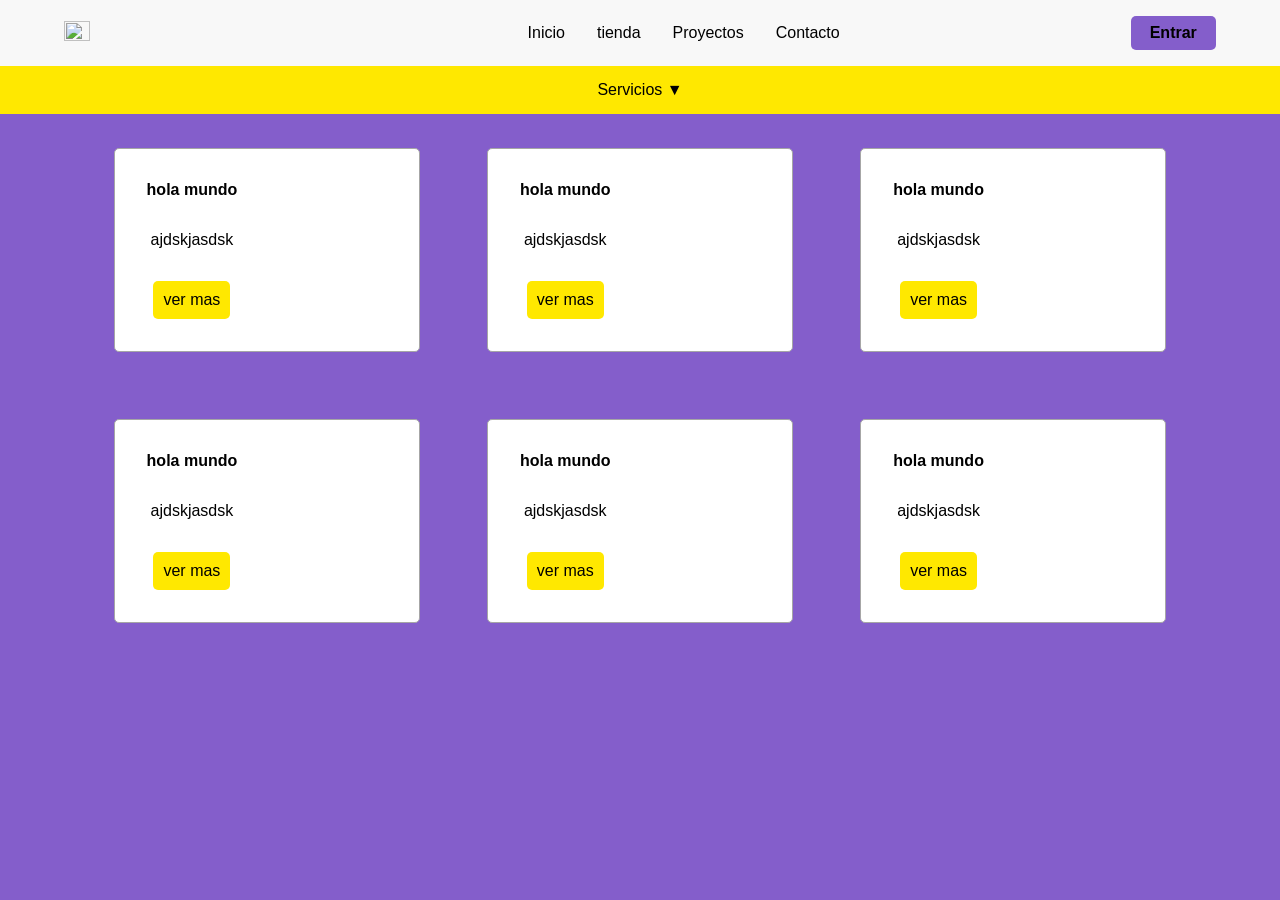
==== tienda.html @ 36e4870b "0.0.5" ====
<!DOCTYPE html>
<html lang="en">
<head>
    <meta charset="UTF-8">
    <meta name="CarolCrafters" content="width=device-width, initial-scale=1.0">
    <title>Document</title>
    <link rel="stylesheet" href="stylos.css">
</head>
<body>
   <nav class="navbar">
    <img src="/img/logo carol png 1.svg" alt="" height="100%" width="15%">
    <ul class="nav-links">
        <li><a href="/crafter.html">Inicio</a></li>
        <li><a href="/tienda.html">tienda</a></li>
        <li><a href="#">Proyectos</a></li>
        <li><a href="/contatos.html">Contacto</a></li>
    </ul>
    <button class="btn-login">Entrar</button>
</nav>

<nav class="navbar-2">
  <ul class="menu-principal">
    <li class="dropdown">
      <a href="#" class="dropbtn">Servicios ▼</a>
      <ul class="dropdown-content">
        <li><a href="#">Diseños</a></li>
        <li><a href="#">libros</a></li>
        <li><a href="#">Topers</a></li>
      </ul>
    </li>
  </ul>
</nav>

<section class="venta-1">
    <div class="trj-1">
        <div class="trj-2">      
            <h1 style="margin: 1rem;">hola mundo</h1>
            <p style="margin: 1rem;" width="100%">ajdskjasdsk</p>
            <button style="margin: 1rem;" class="b-t">ver mas</button>
        </div>
        <img src="/img/logo carol png 1.svg" alt="" min-width="5rem"  width="50%">
    </div>
     <div class="trj-1">
        <div class="trj-2">      
            <h1 style="margin: 1rem;">hola mundo</h1>
            <p style="margin: 1rem;" width="100%">ajdskjasdsk</p>
            <button style="margin: 1rem;" class="b-t">ver mas</button>
        </div>
        <img src="/img/logo carol png 1.svg" alt="" min-width="5rem"  width="50%">
    </div>
     <div class="trj-1">
        <div class="trj-2">      
            <h1 style="margin: 1rem;">hola mundo</h1>
            <p style="margin: 1rem;" width="100%">ajdskjasdsk</p>
            <button style="margin: 1rem;" class="b-t">ver mas</button>
        </div>
        <img src="/img/logo carol png 1.svg" alt="" min-width="5rem"  width="50%">
    </div>
</section>

<section class="venta-1">
    <div class="trj-1">
        <div class="trj-2">      
            <h1 style="margin: 1rem;">hola mundo</h1>
            <p style="margin: 1rem;" width="100%">ajdskjasdsk</p>
            <button style="margin: 1rem;" class="b-t">ver mas</button>
        </div>
        <img src="/img/logo carol png 1.svg" alt="" min-width="5rem"  width="50%">
    </div>
     <div class="trj-1">
        <div class="trj-2">      
            <h1 style="margin: 1rem;">hola mundo</h1>
            <p style="margin: 1rem;" width="100%">ajdskjasdsk</p>
            <button style="margin: 1rem;" class="b-t">ver mas</button>
        </div>
        <img src="/img/logo carol png 1.svg" alt="" min-width="5rem"  width="50%">
    </div>
     <div class="trj-1">
        <div class="trj-2">      
            <h1 style="margin: 1rem;">hola mundo</h1>
            <p style="margin: 1rem;" width="100%">ajdskjasdsk</p>
            <button style="margin: 1rem;" class="b-t">ver mas</button>
        </div>
        <img src="/img/logo carol png 1.svg" alt="" min-width="5rem"  width="50%">
    </div>
</section>
---- stylos.css ----
/* Estilos generales 
amarillo#ffe800
*/
*{
    padding: unset;
    margin: unset;
    border: unset;
    text-decoration: none;
    font-size: 1rem;
    font-family:roboto, 'Segoe UI', Tahoma, Geneva, Verdana, sans-serif;
    list-style: none;
    box-sizing: border-box;
    outline: unset;

}

body {
    margin: 0;
    font-family: 'Segoe UI', Tahoma, Geneva, Verdana, sans-serif;
    background-color: #845ecb;
}

.navbar {
    display: flex;
    justify-content: space-between;
    align-items: center;
    background-color: #f8f8f8;
    padding: 1rem 5%;
    color: white;
}

.logo {
    font-size: 1.5rem;
    font-weight: bold;
    color: #845ecb;
}

.nav-links {
    display: flex;
    list-style: none;
    gap: 2rem;
}

.nav-links a {
    text-decoration: none;
    color: #000000;
    transition: color 0.3s ease;
}

/* Efecto al pasar el mouse */
.nav-links a:hover {
    color: #845ecb;
}

.btn-login {
    background-color: #845ecb;
    border: none;
    padding: 0.5rem 1.2rem;
    border-radius: 5px;
    cursor: pointer;
    font-weight: bold;
}

.btn-login:hover {
    background-color: #845ecb;
}
.carousel-container {
    position: relative;
    width: 100%;
    height: 80vh; /* Altura del Jumbotron */
    overflow: hidden;
}

.carousel-slide {
    position: absolute;
    width: 100%;
    height: 100%;
    opacity: 0;
    transition: opacity 0.8s ease-in-out;
    display: flex;
    align-items: center;
    justify-content: center;
    text-align: center;
    color: white;
}

.carousel-slide.active {
    opacity: 1;
}

.carousel-slide img {
    position: absolute;
    width: 100%;
    height: 100%;
    object-fit: cover;
    z-index: -2;
}

.overlay {
    position: absolute;
    top: 0;
    left: 0;
    width: 100%;
    height: 100%;
    background: rgba(0, 0, 0, 0.5); /* Oscurece la imagen para leer mejor */
    z-index: -1;
}

.content h1 {
    font-size: 3.5rem;
    margin-bottom: 10px;
}

.cta-button {
    display: inline-block;
    padding: 12px 30px;
    background-color: #845ecb;
    color: #1a1a1a;
    text-decoration: none;
    font-weight: bold;
    border-radius: 5px;
    margin-top: 20px;
}

/* Botones de navegación */
.prev, .next {
    position: absolute;
    top: 50%;
    transform: translateY(-50%);
    background: rgba(255, 255, 255, 0.2);
    border: none;
    color: white;
    font-size: 2rem;
    padding: 15px;
    cursor: pointer;
    z-index: 10;
}

.prev { left: 20px; }
.next { right: 20px; }

.venta-1 {
   display: flex;
    align-items: center;
    justify-content: space-between;
    margin-block-start: 0%;
    margin: 0 5rem 0 5rem;
}
.trj-1 {
    padding: 1rem;
    background-color: #ffffff;
    margin: 3%;
    width: 23rem;
    display: flex;
    border-radius: 5px;
    transition: all 300ms ease;
    border: solid;
    border-width: 1px;
    border-color: #a6a6a6;
}
.trj-2{
        display: flex;
    align-items: center;
    justify-content: space-between;
    flex-direction: column;
}
.b-t{
    padding: 10px;
    background-color: #ffe800;
    color: black;
    border-radius: 5px;
    display: inline-block;
}
.inf{
    display: flex;
    margin: 20px;
    flex-direction: row;
    align-content: center;
    justify-content: center;
    align-items: center;
    margin: 20px;
}
.inf-p{
    display: flex;
    flex-direction: column;
    align-content: center;
    flex-wrap: nowrap;
    justify-content: center;
    align-items: center;
    margin: 1rem;
}
.inf-o{
    display: flex;
    flex-direction: column;
    align-items: center;
    margin: 1rem;
}
.p{
   display: flex;
   flex-direction: column;
   align-content: center;
   justify-content: center;
   padding: 1rem;
   background-color: aliceblue;
   border-radius: 5px;
   width: 600px;
   height: 30px;
   margin: 0 20px 0 20px;
}
.p-1{
    display: flex;
    justify-content: center;
}
.B-1{
    display: flex;
    justify-content: flex-start;
    align-items: center;
    gap: 1rem;
    margin: 0 10rem;
}
.B{
background: border-box;
margin: 0 5rem 0 5rem;
}

/* Estilos básicos de la barra */
.navbar-2 {
  background-color: #ffe800;
  font-family: Arial, sans-serif;
}

.menu-principal {
  list-style: none;
  display: flex;
  margin: 0;
  padding: 0;
  justify-content: center;
}

.menu-principal > li > a {
  display: block;
  color: rgb(0, 0, 0);
  padding: 15px 20px;
  text-decoration: none;
}

.menu-principal > li > a:hover {
  background-color: #b6a80b;
}

/* --- Lógica del Desplegable --- */

/* 1. Escondemos la lista de servicios por defecto */
.dropdown-content {
  display: none;
  position: absolute;
  background-color: #f9f9f9;
  min-width: 160px;
  box-shadow: 0px 8px 16px rgba(0,0,0,0.2);
  list-style: none;
  padding: 0;
  z-index: 1;
}

/* 2. Estilo de los enlaces dentro del desplegable */
.dropdown-content li a {
  color: black;
  padding: 12px 16px;
  text-decoration: none;
  display: block;
}

.dropdown-content li a:hover {
  background-color: #f1f1f1;
}

/* 3. ¡EL TRUCO! Mostramos el contenido al pasar el mouse */
.dropdown:hover .dropdown-content {
  display: block;
}

@media (min-width: 950px) {
    
}

@media (max-width:950px) {
    
}
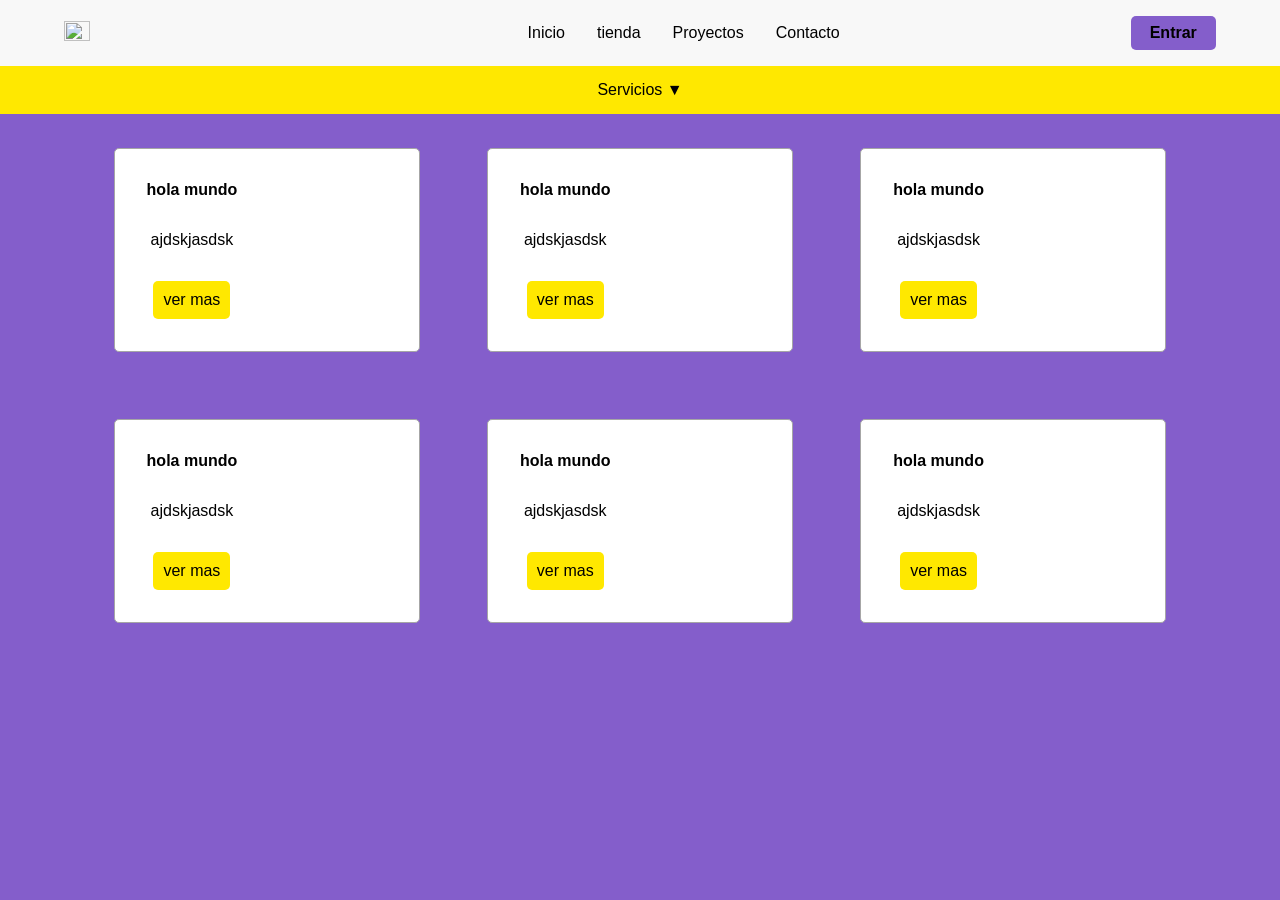
==== commit 4ce42d88: "0.0.6.3" ====
--- a/tienda.html
+++ b/tienda.html
@@ -8,12 +8,12 @@
 </head>
 <body>
    <nav class="navbar">
-    <img src="/img/logo carol png 1.svg" alt="" height="100%" width="15%">
+    <img src="img/logo carol png 1.svg" alt="" height="100%" width="15%">
     <ul class="nav-links">
-        <li><a href="/crafter.html">Inicio</a></li>
-        <li><a href="/tienda.html">tienda</a></li>
+        <li><a href="index.html">Inicio</a></li>
+        <li><a href="tienda.html">tienda</a></li>
         <li><a href="#">Proyectos</a></li>
-        <li><a href="/contatos.html">Contacto</a></li>
+        <li><a href="contatos.html">Contacto</a></li>
     </ul>
     <button class="btn-login">Entrar</button>
 </nav>
@@ -38,7 +38,7 @@
             <p style="margin: 1rem;" width="100%">ajdskjasdsk</p>
             <button style="margin: 1rem;" class="b-t">ver mas</button>
         </div>
-        <img src="/img/logo carol png 1.svg" alt="" min-width="5rem"  width="50%">
+        <img src="img/logo carol png 1.svg" alt="" min-width="5rem"  width="50%">
     </div>
      <div class="trj-1">
         <div class="trj-2">      
@@ -46,7 +46,7 @@
             <p style="margin: 1rem;" width="100%">ajdskjasdsk</p>
             <button style="margin: 1rem;" class="b-t">ver mas</button>
         </div>
-        <img src="/img/logo carol png 1.svg" alt="" min-width="5rem"  width="50%">
+        <img src="img/logo carol png 1.svg" alt="" min-width="5rem"  width="50%">
     </div>
      <div class="trj-1">
         <div class="trj-2">      
@@ -54,7 +54,7 @@
             <p style="margin: 1rem;" width="100%">ajdskjasdsk</p>
             <button style="margin: 1rem;" class="b-t">ver mas</button>
         </div>
-        <img src="/img/logo carol png 1.svg" alt="" min-width="5rem"  width="50%">
+        <img src="img/logo carol png 1.svg" alt="" min-width="5rem"  width="50%">
     </div>
 </section>
 
@@ -65,7 +65,7 @@
             <p style="margin: 1rem;" width="100%">ajdskjasdsk</p>
             <button style="margin: 1rem;" class="b-t">ver mas</button>
         </div>
-        <img src="/img/logo carol png 1.svg" alt="" min-width="5rem"  width="50%">
+        <img src="img/logo carol png 1.svg" alt="" min-width="5rem"  width="50%">
     </div>
      <div class="trj-1">
         <div class="trj-2">      
@@ -73,7 +73,7 @@
             <p style="margin: 1rem;" width="100%">ajdskjasdsk</p>
             <button style="margin: 1rem;" class="b-t">ver mas</button>
         </div>
-        <img src="/img/logo carol png 1.svg" alt="" min-width="5rem"  width="50%">
+        <img src="img/logo carol png 1.svg" alt="" min-width="5rem"  width="50%">
     </div>
      <div class="trj-1">
         <div class="trj-2">      
@@ -81,6 +81,6 @@
             <p style="margin: 1rem;" width="100%">ajdskjasdsk</p>
             <button style="margin: 1rem;" class="b-t">ver mas</button>
         </div>
-        <img src="/img/logo carol png 1.svg" alt="" min-width="5rem"  width="50%">
+        <img src="img/logo carol png 1.svg" alt="" min-width="5rem"  width="50%">
     </div>
 </section>
